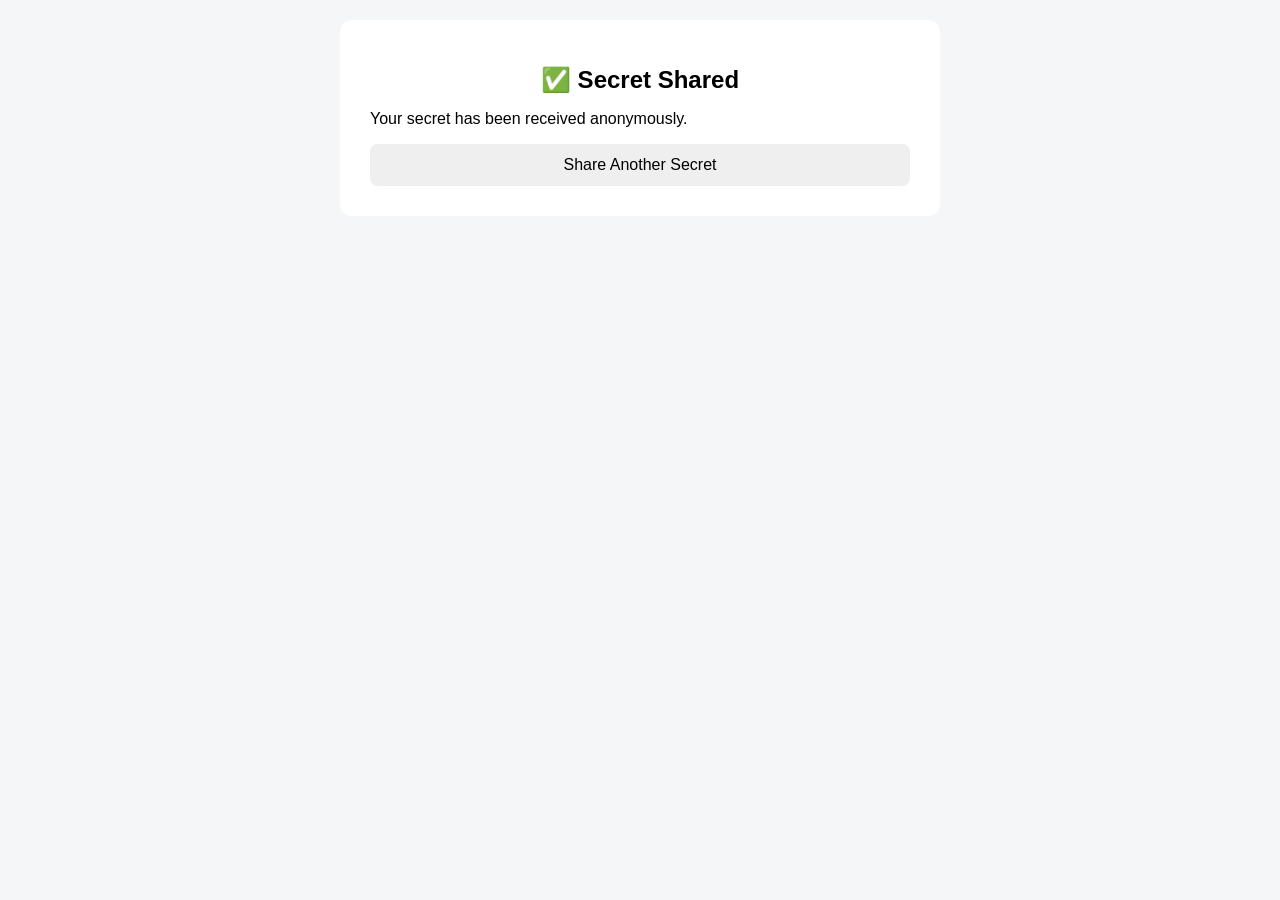
==== templates/success.html @ 8f429d58 "Initial version" ====
<!DOCTYPE html>
<html>
<head>
    <meta name="viewport" content="width=device-width, initial-scale=1.0">
    <title>Thank You</title>
    <link rel="stylesheet" href="/static/style.css">
</head>
<body>

<div class="container">

    <h1>✅ Secret Shared</h1>

    <p>Your secret has been received anonymously.</p>

    <form action="/" method="get">
        <button type="submit">
            Share Another Secret
        </button>
    </form>

</div>

</body>
</html>
---- static/style.css ----
body {
    font-family: Arial, sans-serif;
    background-color: #f4f6f8;
    margin: 0;
    padding: 20px;
}

@media (max-width: 600px) {
    body {
        padding: 10px;
    }
}

.container {
    max-width: 600px;
    width: 90%;
    margin: auto;
    background: white;
    padding: 30px;
    border-radius: 12px;

    box-sizing: border-box;
}

h1 {
    text-align: center;
    font-size: x-large;
}

textarea {
    width: 100%;
    padding: 12px;
    font-size: 16px;
    border-radius: 8px;
    box-sizing: border-box;
}

button {
    width: 100%;
    padding: 12px;
    font-size: 16px;
    border: none;
    border-radius: 8px;
    cursor: pointer;
}

.message {
    overflow-wrap: break-word;
    word-wrap: break-word;
    padding: 15px;
    margin-bottom: 15px;
    border-radius: 8px;
    background-color: #f8f9fa;
}

#error-message {
    color: red;
    font-size: 14px;
    margin-top: 5px;
}
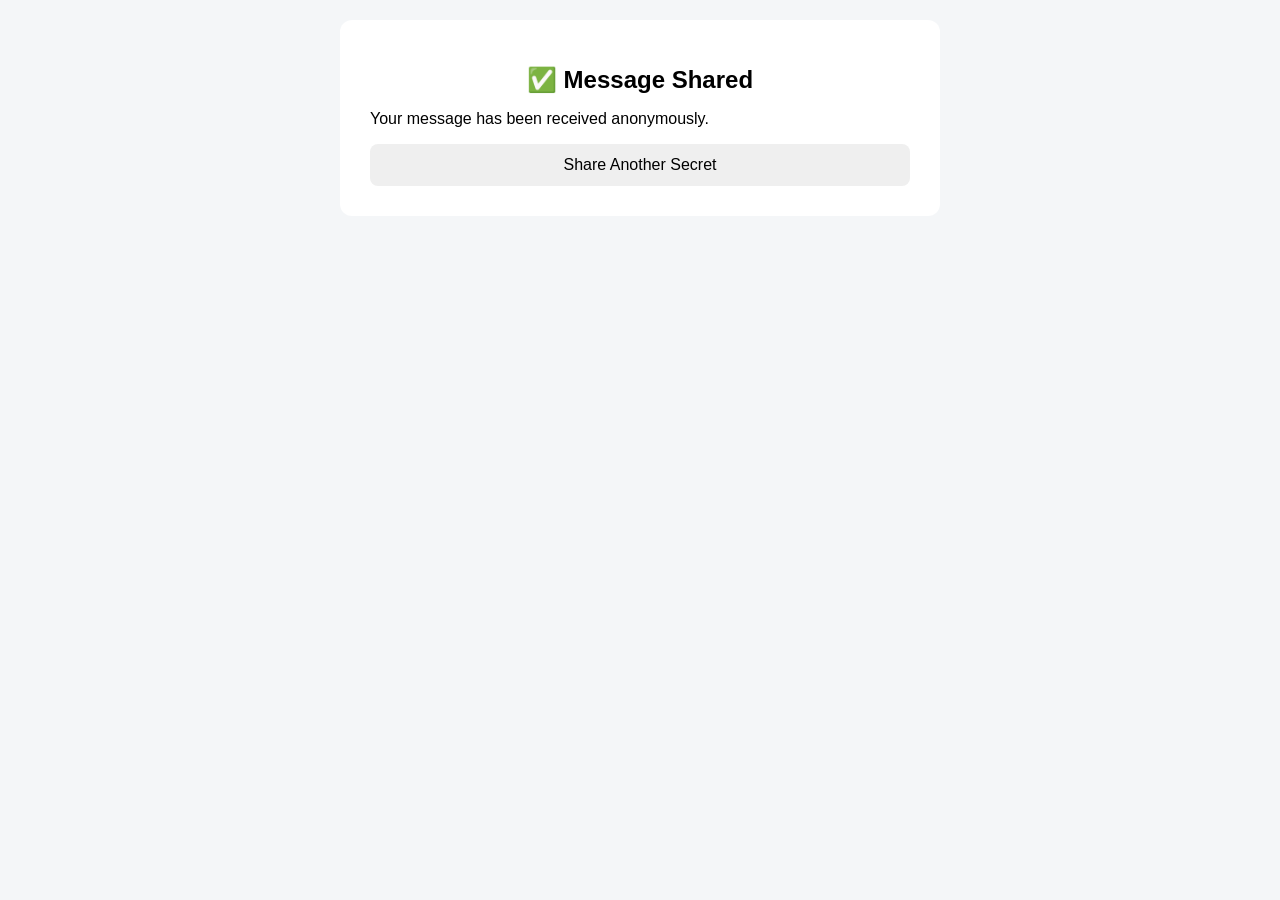
==== commit ccf86123: "Minor Changes" ====
--- a/templates/success.html
+++ b/templates/success.html
@@ -9,9 +9,9 @@
 
 <div class="container">
 
-    <h1>✅ Secret Shared</h1>
+    <h1>✅ Message Shared</h1>
 
-    <p>Your secret has been received anonymously.</p>
+    <p>Your message has been received anonymously.</p>
 
     <form action="/" method="get">
         <button type="submit">
